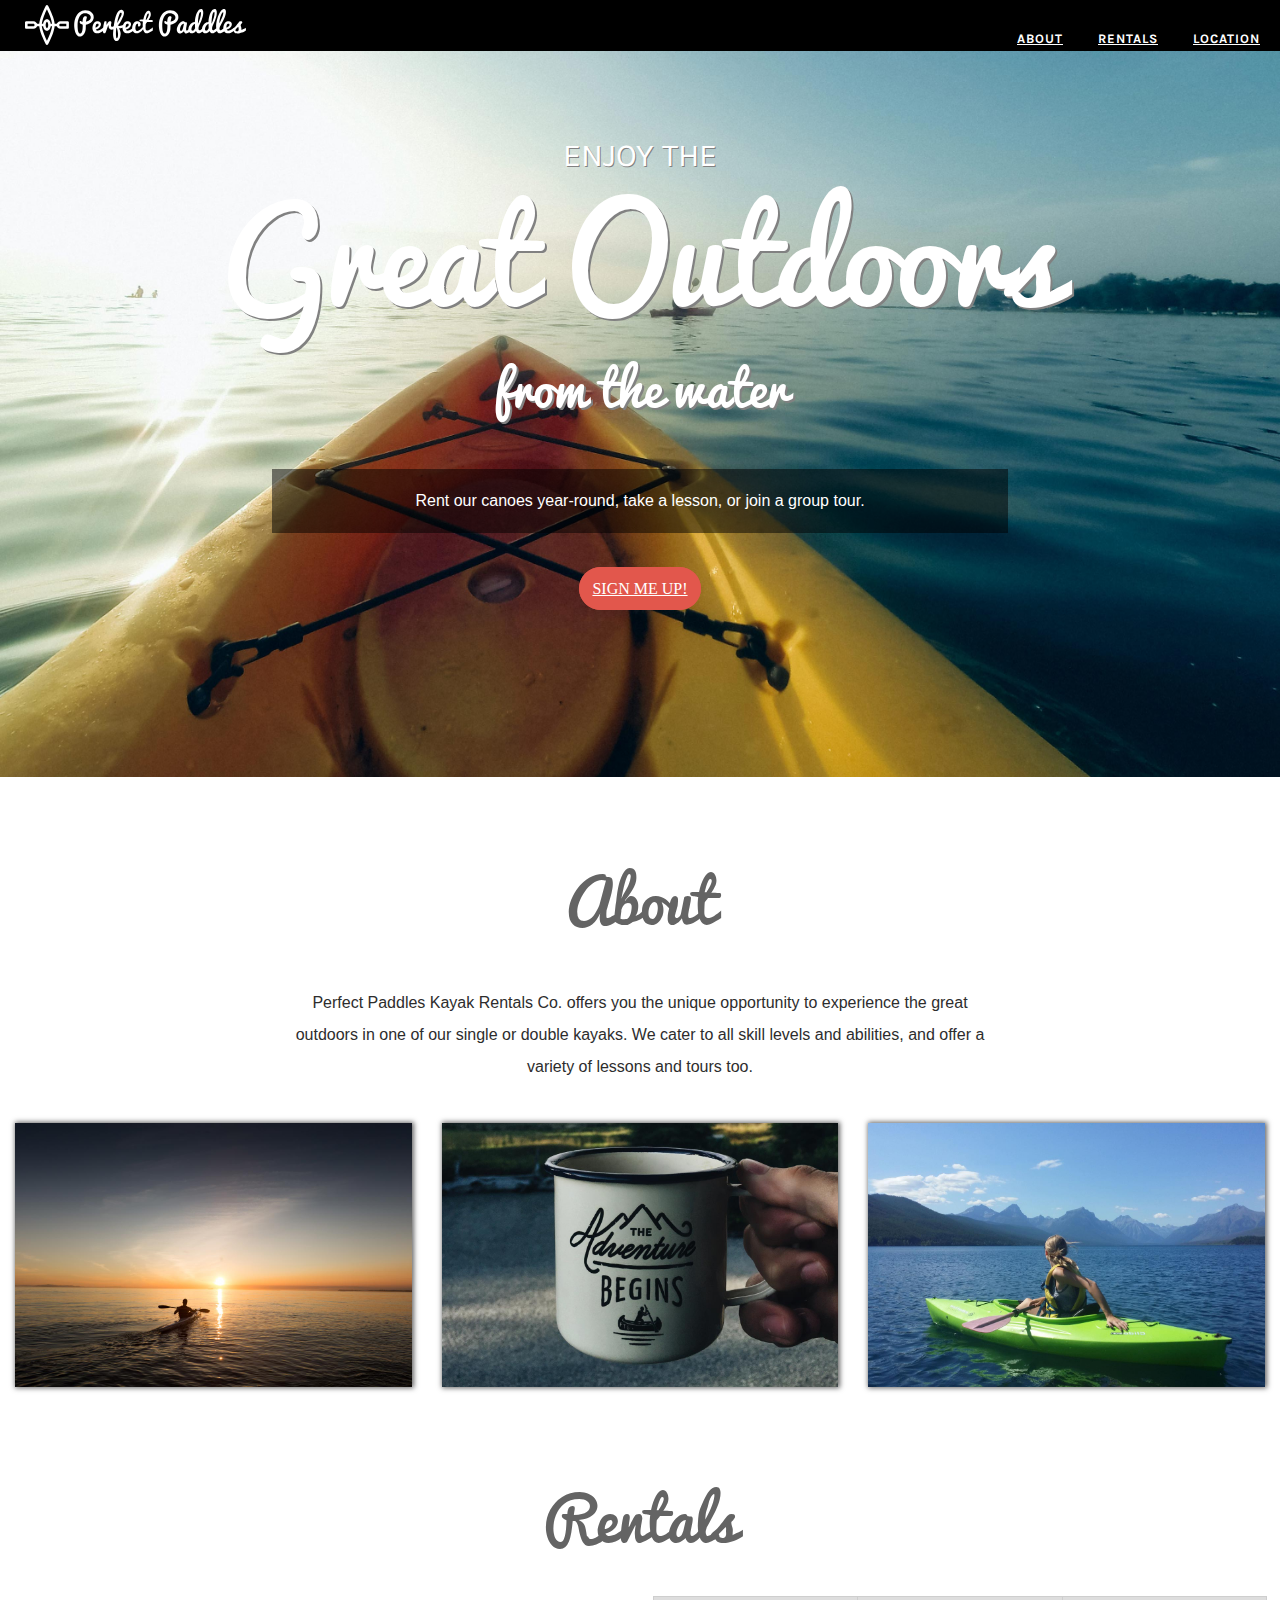
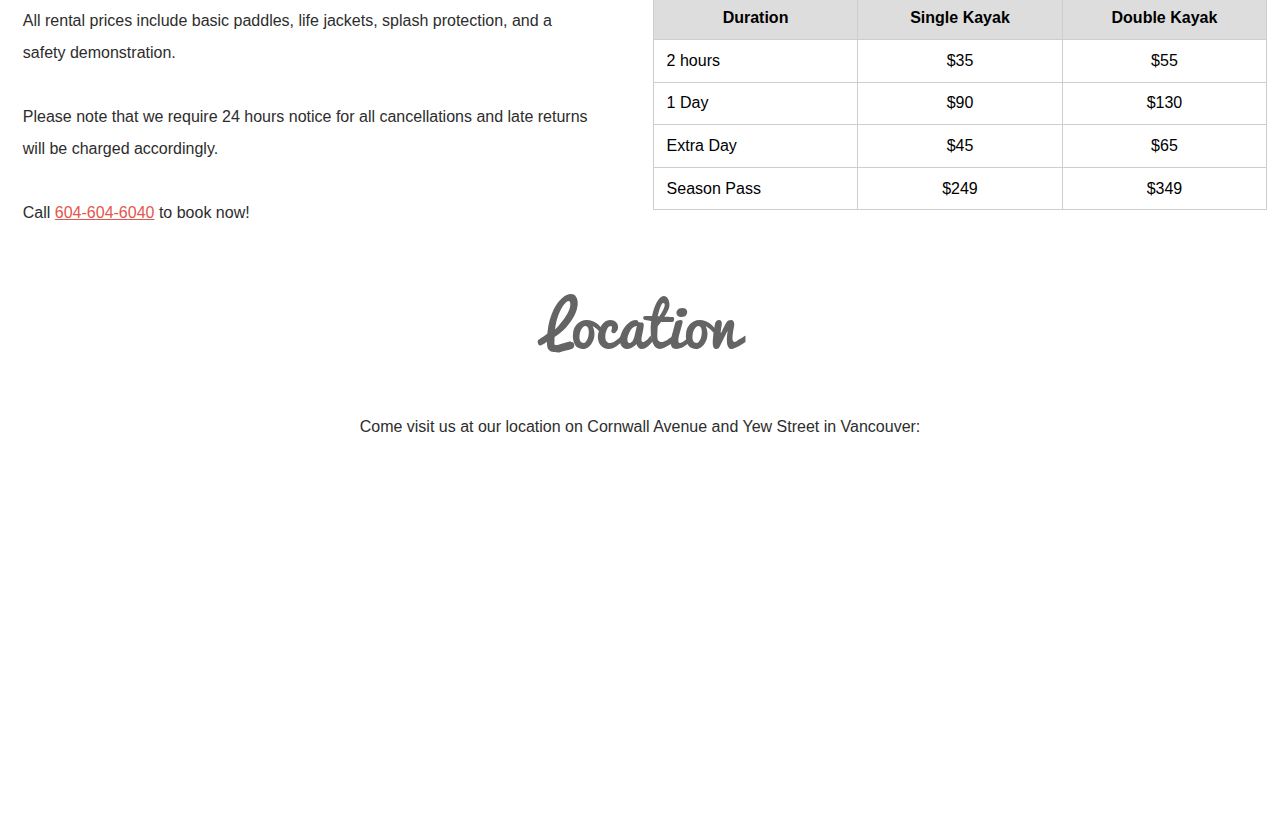
==== Index.html @ 9df46470 "Added Map" ====
<!DOCTYPE html>
<html>

   <head>
     <meta charset="utf-8">
      <title>Perfect Paddles</title>
      <link rel="stylesheet" href="style.css">
   </head>

   <body>

     <header>
      <div class="logo-holder">
       <img class="logo" src="images/perfect-paddles-logo.svg" alt="Perfect Paddles Logo">
      </div>
      <div class="menu-holder">
       <nav role="navigation">
         <ul>
           <li><a class="a-header" href="#location">Location</a></li>
           <li><a class="a-header" href="#rentals">Rentals</a></li>
           <li><a class="a-header" href="#about">About</a></li>
         </ul>
       </nav>
      </div>
     </header>

     <section class="banner">
       <div class="container">
         <h2>enjoy the</h2>
         <h1 class="h1-large">Great Outdoors</h1>
         <h1 class="h1-small">from the water</h1>
            <p class="p-banner">Rent our canoes year-round, take a lesson, or join a group tour.</p>
         <a href="#" class="btn-signup">sign me up!</a>
       </div>
     </section>

     <section>
       <a name="about"></a>
       <section class="about">
          <h3>About</h3>
             <p class="p-primary">Perfect Paddles Kayak Rentals Co. offers you the unique opportunity to experience the great outdoors in one of our single or double kayaks.  We cater to all skill levels and abilities, and offer a variety of lessons and tours too.</p>
          <article class="promo-images">
             <img src="images/sunset-kayak.jpg" alt="A person in a kayak on the water at sunset.">
             <img src="images/coffee-adventure.jpg" alt="A coffee mug with 'The Adventure Begins' written on it.">
             <img src="images/girl-in-kayak.jpg" alt="A girl in a kayak on the water with mountains in the background.">
          </article>
     </section>

               <a name="rentals"></a>
                  <h3>Rentals</h3>
            <article class="rentals-content">
             <section class="rentals content">
                     <p class="p-rentals">All rental prices include basic paddles, life jackets, splash protection, and a safety demonstration.
                      <br><br>Please note that we require 24 hours notice for all cancellations and late returns will be charged accordingly.
                       <br><br>Call <a class="a-rentals" href="tel:6046046040">604-604-6040</a> to book now!</p>
             </section>
             <section class="rentals content">
               <table>
                 <thead>
                   <tr>
                     <th>Duration</th>
                     <th>Single Kayak</th>
                     <th>Double Kayak</th>
                   </tr>
                 </thead>
                 <tbody>
                   <tr>
                     <td>2 hours</td>
                     <td>$35</td>
                     <td>$55</td>
                   </tr>
                   <tr>
                     <td>1 Day</td>
                     <td>$90</td>
                     <td>$130</td>
                   </tr>
                   <tr>
                     <td>Extra Day</td>
                     <td>$45</td>
                     <td>$65</td>
                   </tr>
                   <tr>
                     <td>Season Pass</td>
                     <td>$249</td>
                     <td>$349</td>
                   </tr>
                 </tbody>
               </table>
             </section>
           </article>

      <a name="location"></a>
      <h3 class="h3-location">Location</h3>
         <p class="p-primary">Come visit us at our location on Cornwall Avenue and Yew Street in Vancouver:</p>
      <section class="location">
         <iframe
            class="map"
            src="https://www.google.com/maps/embed?pb=!1m18!1m12!1m3!1d2603.0353923682032!2d-123.15637473431077!3d49.27572657933055!2m3!1f0!2f0!3f0!3m2!1i1024!2i768!4f13.1!3m3!1m2!1s0x54867235a01f461d%3A0xa4855feea57361ac!2sKitsilano+Beach!5e0!3m2!1sen!2sca!4v1485372782614"
            frameborder="0"
            style="border:0"
            allowfullscreen>
         </iframe>
      </section>

   </body>
</html>
---- style.css ----
/* http://meyerweb.com/eric/tools/css/reset/
   v2.0 | 20110126
   License: none (public domain)
*/

html, body, div, span, applet, object, iframe,
h1, h2, h3, h4, h5, h6, p, blockquote, pre,
a, abbr, acronym, address, big, cite, code,
del, dfn, em, img, ins, kbd, q, s, samp,
small, strike, strong, sub, sup, tt, var,
b, u, i, center,
dl, dt, dd, ol, ul, li,
fieldset, form, label, legend,
table, caption, tbody, tfoot, thead, tr, th, td,
article, aside, canvas, details, embed,
figure, figcaption, footer, header, hgroup,
menu, nav, output, ruby, section, summary,
time, mark, audio, video {
	margin: 0;
	padding: 0;
	border: 0;
	font-size: 100%;
	font: inherit;
	vertical-align: baseline;
}
/* HTML5 display-role reset for older browsers */
article, aside, details, figcaption, figure,
footer, header, hgroup, menu, nav, section {
	display: block;
}
body {
	line-height: 1;
}
ol, ul {
	list-style: none;
}
blockquote, q {
	quotes: none;
}
blockquote:before, blockquote:after,
q:before, q:after {
	content: '';
	content: none;
}
table {
	border-collapse: collapse;
	border-spacing: 0;
}

@font-face {
    font-family: 'Pacifico';
    src: url('fonts/Pacifico.ttf');
}

@font-face {
    font-family: 'Karla';
    src: url('fonts/Karla-Regular.ttf');
    font-weight: normal;
    font-style: normal;
}

@font-face {
    font-family: 'Karla';
    src: url('fonts/Karla-Bold.ttf');
    font-weight: bold;
    font-style: normal;
}

@font-face {
    font-family: 'Karla';
    src: url('fonts/Karla-Italic.ttf');
    font-weight: normal;
    font-style: italic;
}

@font-face {
    font-family: 'Karla';
    src: url('fonts/Karla-BoldItalic.ttf');
    font-weight: bold;
    font-style: italic;
}

header {
    display: block;
    position: fixed;
    top: 0;
    left: 0;
    width: 100%;
    height: auto;
    z-index: 100;
    background-color: #000000;
}

.logo-holder {
  display: flex;
  justify-content: center;
}

.menu-holder {
  display: flex;
  justify-content: center;
}

.logo {
  height: 40px;
  margin-top: 5px;
  margin-left: 0px;
  margin-bottom: 5px;
}

ul {
  list-style-type: none;
}

li {
  float: right;
  padding-right: 20px;
  padding-bottom: 5px;
  padding-left: 15px;
}

.banner {
  background: #ffffff url('images/kayak-bkgd-mobile.jpg') no-repeat center top scroll;
  background-size: cover;
}

section{
  display: inline-block;
  width: 100%;
}

.container{
  font-size: 7.8px;
  text-align: center;
  padding-top: 140px;
  padding-bottom: 180px;
}

.h1-large {
   font-size: 12vw;
   padding-top: 0px;
	 padding-bottom: 10px;
}

.h1-small {
   font-size: 8vw;
   padding-top: 0.7em;
   padding-bottom: 0.7em;
}

h1 {
  color: #ffffff;
  text-shadow: 2px 2px #818181;
  font-family: 'Pacifico';
  text-align: center;
}

h2 {
  color: #ffffff;
  text-shadow: 1px 1px #818181;
  font-family: 'Karla';
  font-size: 5.5vw;
  text-align: center;
  padding-bottom: 10px;
  text-transform: uppercase;
}

h3 {
  color: #646464;
  font-family: 'Pacifico';
  font-size: 60px;
  text-align: center;
  padding-top: 60px;
}

.h3-location {
	padding-top: 60px;
}

.btn-signup {
  align-self: center;
  background-color: #e2574c;
  border-radius: 2em;
  border: 1px solid #e2574c;
  text-transform: uppercase;
  color: #ffffff;
  font-size: 16px;
  padding: .75em;
}

.btn-signup:hover {
  background-color: #b64036;
  border-color: #b64036;
  color: white;
}

.a-header {
  color: #ffffff;
  font-family: 'Karla';
  font-size: 13px;
  font-weight: bold;
  letter-spacing: 1px;
  text-align: center;
  text-transform: uppercase;
}

.a-rentals {
  color: #e2574c;
  font-family: Arial;
  font-size: 16px;
  text-decoration: underline;
}

p {
  color: #2d2d2d;
  font-family: arial;
  font-size: 16px;
  line-height: 2em;
  margin-bottom: 2em;
}

.p-banner {
    color: white;
    background-color: rgba(0, 0, 0, .5);
    margin: 1.5em auto;
    margin-bottom: 3em;
    padding: 1em;
    width: 55%;
}

.p-primary {
   text-align: center;
   padding-left: 11.25%;
   padding-right: 11.25%;
   padding-top: 60px;
}

.p-rentals {
   text-align: center;
   padding-left: 11.25%;
   padding-right: 11.25%;
   padding-top: 60px;
}

.promo-images {
  display: flex;
  justify-content: space-around;
  align-items: center;
  flex-flow: row wrap;
}

.promo-images img {
  width: 95%;
  margin: .5em 0;
  box-shadow: 1px 0px 5px 1px #666;
}

.rentals table {
  width: 100%;
  border: 1px solid #cecece;
  border-collapse: collapse;
  font-family: Arial;
  font-size: 16px;
}
.rentals th {
  background: #dddddd;
  text-align: center;
  font-weight: bold;
  padding: .8em 0;
  border: 1px solid #cecece;
}
.rentals td {
  width: 33%;
  text-align: center;
  padding: .8em;
  border: 1px solid #cecece;
}
.rentals td:first-child {
  text-align: left;
}
.rentals tr:hover {
  background-color: #fbf6d9;
}

.rentals-content {
  display: flex;
  justify-content: space-around;
  align-items: center;
  flex-flow: row wrap;
}

.content {
  width: 98%;
  height: auto;
  margin-left: 1%;
  margin-right: 1%;
}

.location {
	display: flex;
	justify-content: center;
}

.map {
  width: 96%;
  height: 40vh;
}

@media screen and (min-width: 600px) {
  .banner {
    background: #ffffff url('images/kayak-bkgd.jpg') no-repeat center top scroll;
    background-size: cover;
  }
     .logo-holder {display: inline;}
     .menu-holder {display: inline;}
     .logo {float: left; margin-left: 25px;}
     li {margin-top: 30px;}
     .h1-large {font-size: 10vw; padding-bottom: 15px;}
     .h1-small {font-size: 3.9vw; padding-top: 0.7em;}
     h2 {font-size: 2.5vw;}
		 h3 {padding-top: 90px;}
		 .h3-location {padding-top: 30px;}
     .promo-images img {width: 31%;}
     .content {width: 48%; margin-left: 1%; margin-right: 1%;}
     .p-primary {padding-left: 22.5%; padding-right: 22.5%;}
     .p-rentals {text-align: left; padding-left: 10px; padding-right: 30px;}
}
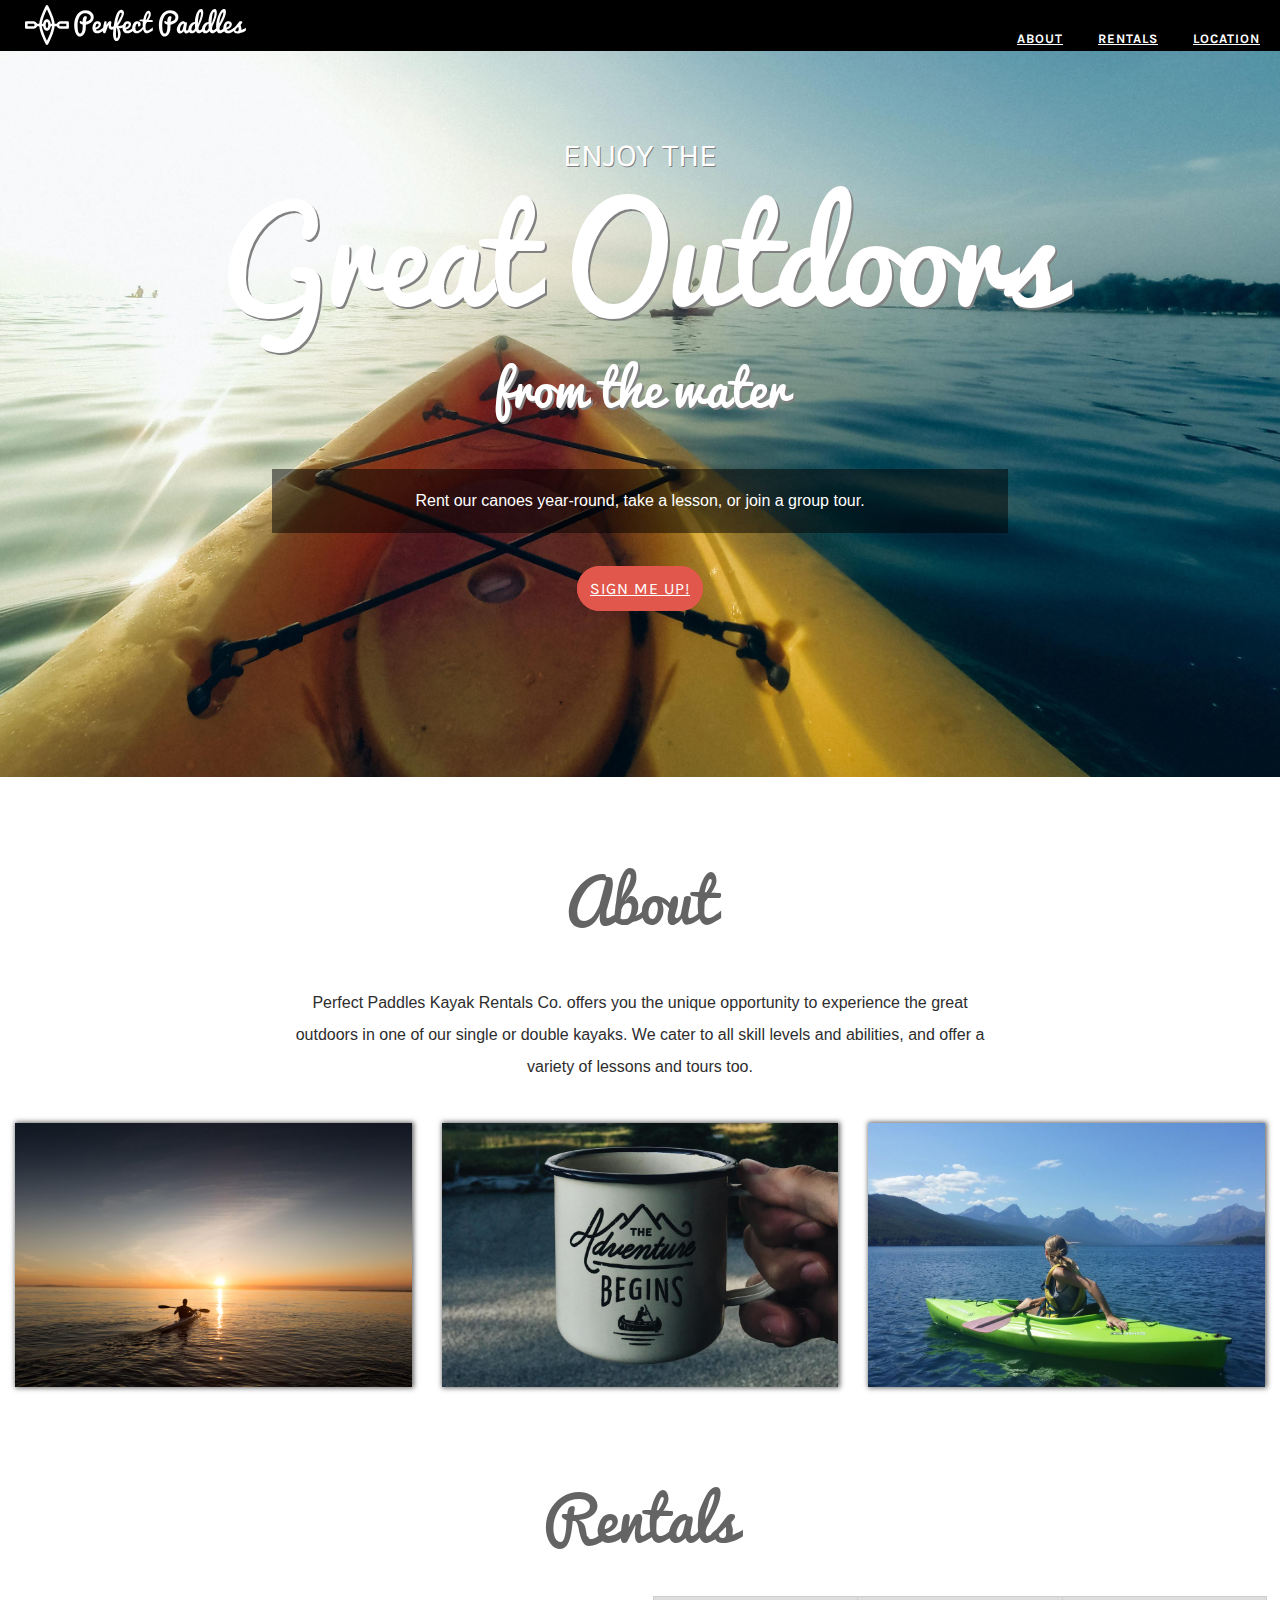
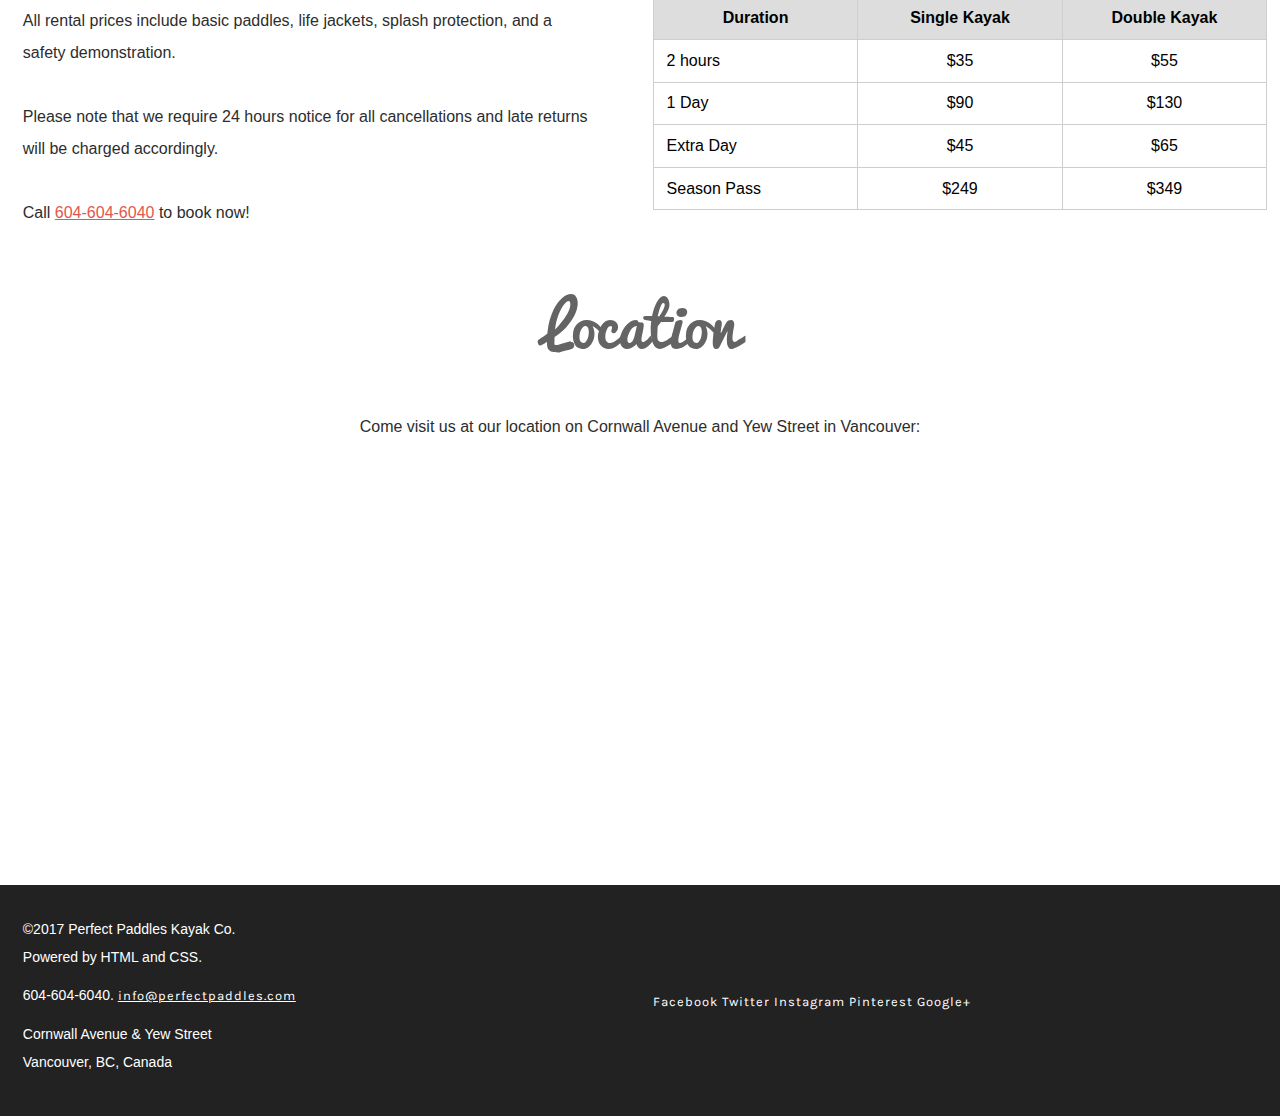
==== commit 77782394: "Footer" ====
--- a/Index.html
+++ b/Index.html
@@ -102,5 +102,24 @@
          </iframe>
       </section>
 
+      <footer>
+       <article class="rentals-content">
+       <section class="rentals content">
+          <p class="p-footer">©2017 Perfect Paddles Kayak Co.<br>Powered by HTML and CSS.</p>
+          <p class="p-footer">604-604-6040. <a class="a-mail" href="mailto:info@perfectpaddles.com">info@perfectpaddles.com</a></p>
+          <p class="p-footer">Cornwall Avenue & Yew Street<br>Vancouver, BC, Canada</p>
+       </section>
+
+       <section class="rentals content">
+         <nav>
+            <a a class="a-footer" href="https://facebook.com" target="_blank" class="navlink"><i class="fa fa-fw fa-facebook"></i> <span class="social-link-words">Facebook</span></a>
+            <a a class="a-footer"  href="https://twitter.com" target="_blank" class="navlink"><i class="fa fa-fw fa-twitter"></i> <span class="social-link-words">Twitter</span></a>
+            <a a class="a-footer"  href="https://instagram.com" target="_blank" class="navlink"><i class="fa fa-fw fa-instagram"></i> <span class="social-link-words">Instagram</span></a>
+            <a a class="a-footer"  href="https://pinterest.com" target="_blank" class="navlink"><i class="fa fa-fw fa-pinterest"></i> <span class="social-link-words">Pinterest</span></a>
+            <a a class="a-footer"  href="https://plus.google.com" target="_blank" class="navlink"><i class="fa fa-fw fa-google-plus"></i> <span class="social-link-words">Google+</span></a>
+       </section>
+       </article>
+      </footer>
+
    </body>
 </html>
--- a/style.css
+++ b/style.css
@@ -119,6 +119,12 @@
   padding-left: 15px;
 }
 
+.footer-list {
+  display: block;
+	float: right;
+	margin-right: 30px;
+}
+
 .banner {
   background: #ffffff url('images/kayak-bkgd-mobile.jpg') no-repeat center top scroll;
   background-size: cover;
@@ -194,12 +200,15 @@
   color: white;
 }
 
+a {
+	color: #ffffff;
+	font-family: 'Karla';
+	font-size: 13px;
+	letter-spacing: 1px;
+}
+
 .a-header {
-  color: #ffffff;
-  font-family: 'Karla';
-  font-size: 13px;
   font-weight: bold;
-  letter-spacing: 1px;
   text-align: center;
   text-transform: uppercase;
 }
@@ -208,7 +217,17 @@
   color: #e2574c;
   font-family: Arial;
   font-size: 16px;
+	letter-spacing: normal;
   text-decoration: underline;
+}
+
+.a-footer {
+  text-align: left;
+	text-decoration: none;
+}
+
+.a-mail {
+  text-align: left;
 }
 
 p {
@@ -242,6 +261,14 @@
    padding-top: 60px;
 }
 
+.p-footer {
+	 color: #ffffff;
+	 font-family: Arial;
+	 font-size: 14px;
+	 margin-left: 10px;
+	 margin-bottom: 10px;
+}
+
 .promo-images {
   display: flex;
   justify-content: space-around;
@@ -306,11 +333,18 @@
   height: 40vh;
 }
 
+footer {
+	display: block;
+	width: 100%;
+	height: auto;
+  background: #222222;
+  padding-top: 30px;
+	padding-bottom: 30px;
+	margin-top: 50px;
+}
+
 @media screen and (min-width: 600px) {
-  .banner {
-    background: #ffffff url('images/kayak-bkgd.jpg') no-repeat center top scroll;
-    background-size: cover;
-  }
+     .banner {background: #ffffff url('images/kayak-bkgd.jpg') no-repeat center top scroll; background-size: cover;}
      .logo-holder {display: inline;}
      .menu-holder {display: inline;}
      .logo {float: left; margin-left: 25px;}
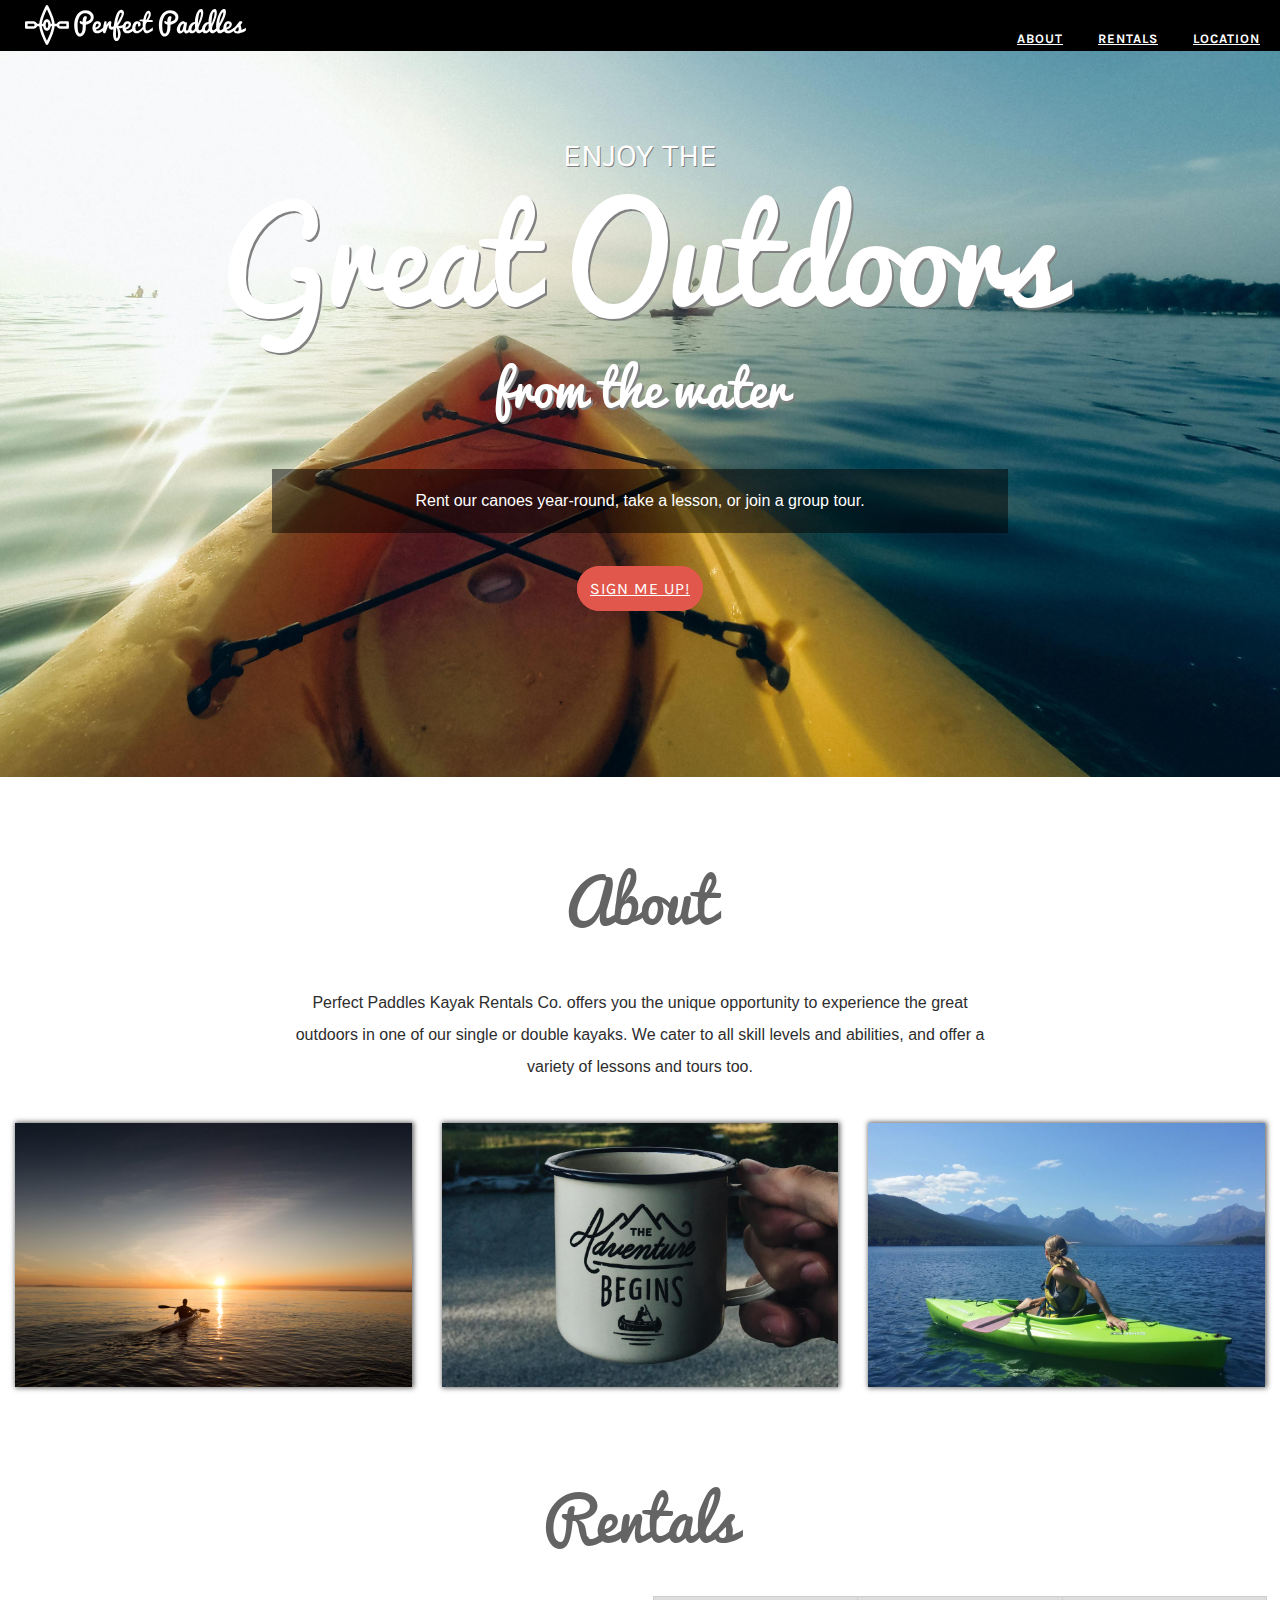
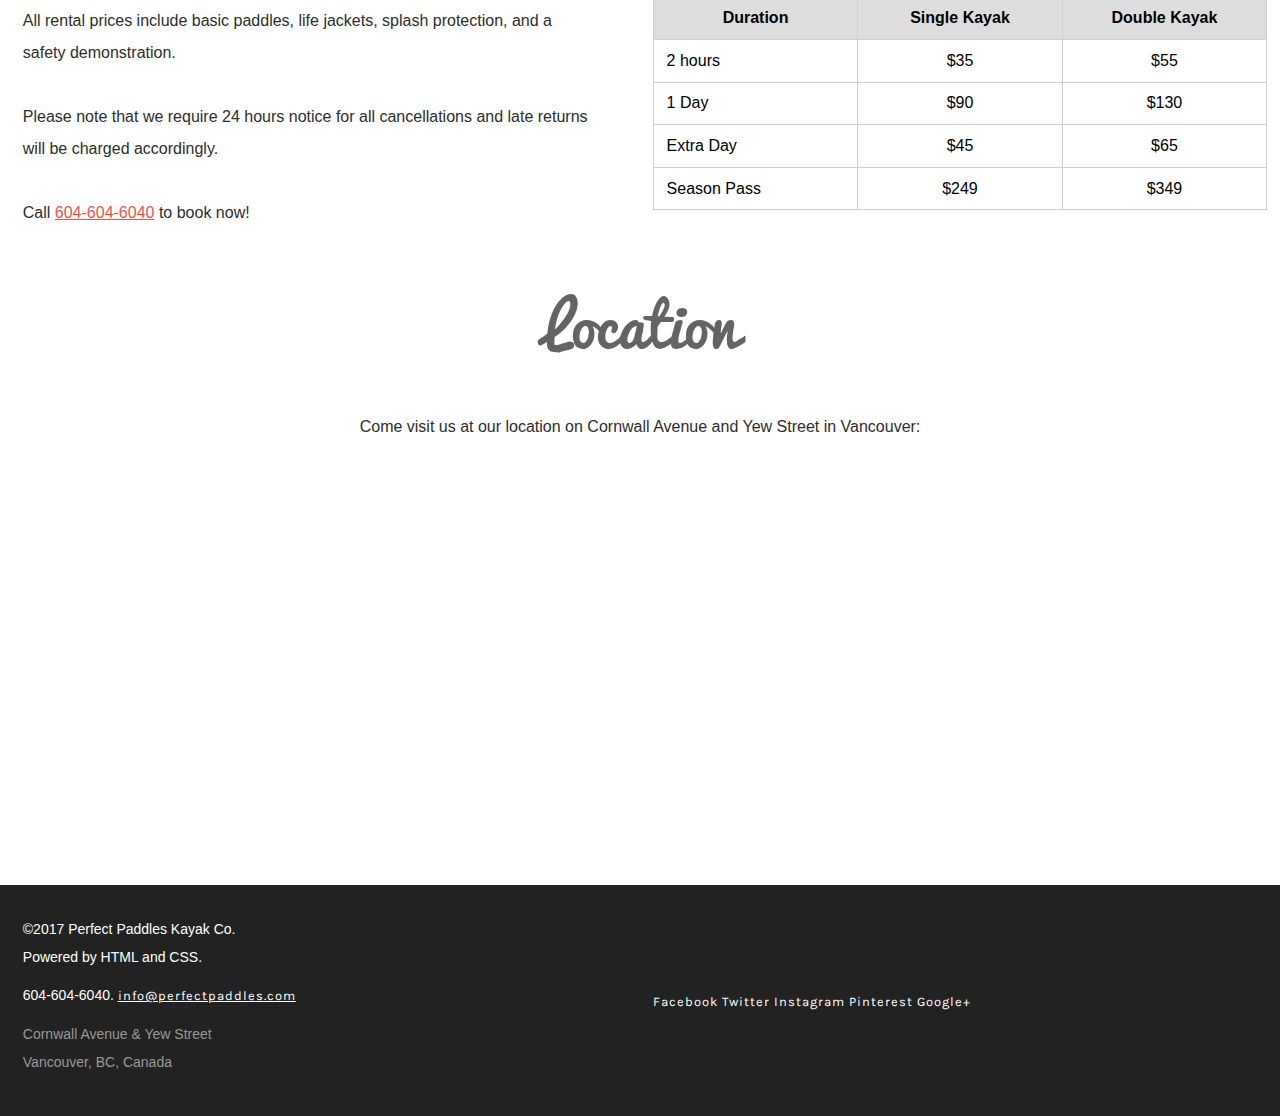
==== commit ca06652e: "Styled Footer" ====
--- a/Index.html
+++ b/Index.html
@@ -107,7 +107,7 @@
        <section class="rentals content">
           <p class="p-footer">©2017 Perfect Paddles Kayak Co.<br>Powered by HTML and CSS.</p>
           <p class="p-footer">604-604-6040. <a class="a-mail" href="mailto:info@perfectpaddles.com">info@perfectpaddles.com</a></p>
-          <p class="p-footer">Cornwall Avenue & Yew Street<br>Vancouver, BC, Canada</p>
+          <p class="p-muted">Cornwall Avenue & Yew Street<br>Vancouver, BC, Canada</p>
        </section>
 
        <section class="rentals content">
--- a/style.css
+++ b/style.css
@@ -262,11 +262,21 @@
 }
 
 .p-footer {
+	 text-align: center;
+	 padding-left: 11.25%;
+	 padding-right: 11.25%;
 	 color: #ffffff;
 	 font-family: Arial;
 	 font-size: 14px;
-	 margin-left: 10px;
-	 margin-bottom: 10px;
+}
+
+.p-muted {
+	 text-align: center;
+	 padding-left: 11.25%;
+	 padding-right: 11.25%;
+	 color: #999999;
+	 font-family: Arial;
+	 font-size: 14px;
 }
 
 .promo-images {
@@ -338,7 +348,7 @@
 	width: 100%;
 	height: auto;
   background: #222222;
-  padding-top: 30px;
+  padding-top: 60px;
 	padding-bottom: 30px;
 	margin-top: 50px;
 }
@@ -358,4 +368,7 @@
      .content {width: 48%; margin-left: 1%; margin-right: 1%;}
      .p-primary {padding-left: 22.5%; padding-right: 22.5%;}
      .p-rentals {text-align: left; padding-left: 10px; padding-right: 30px;}
-}
+		 footer {padding-top: 30px;}
+		 .p-footer {text-align: left; padding-left: 0px; padding-right: 0px; margin-left: 10px; margin-bottom: 10px;}
+		 .p-muted {text-align: left; padding-left: 0px; padding-right: 0px; margin-left: 10px; margin-bottom: 10px;}
+}
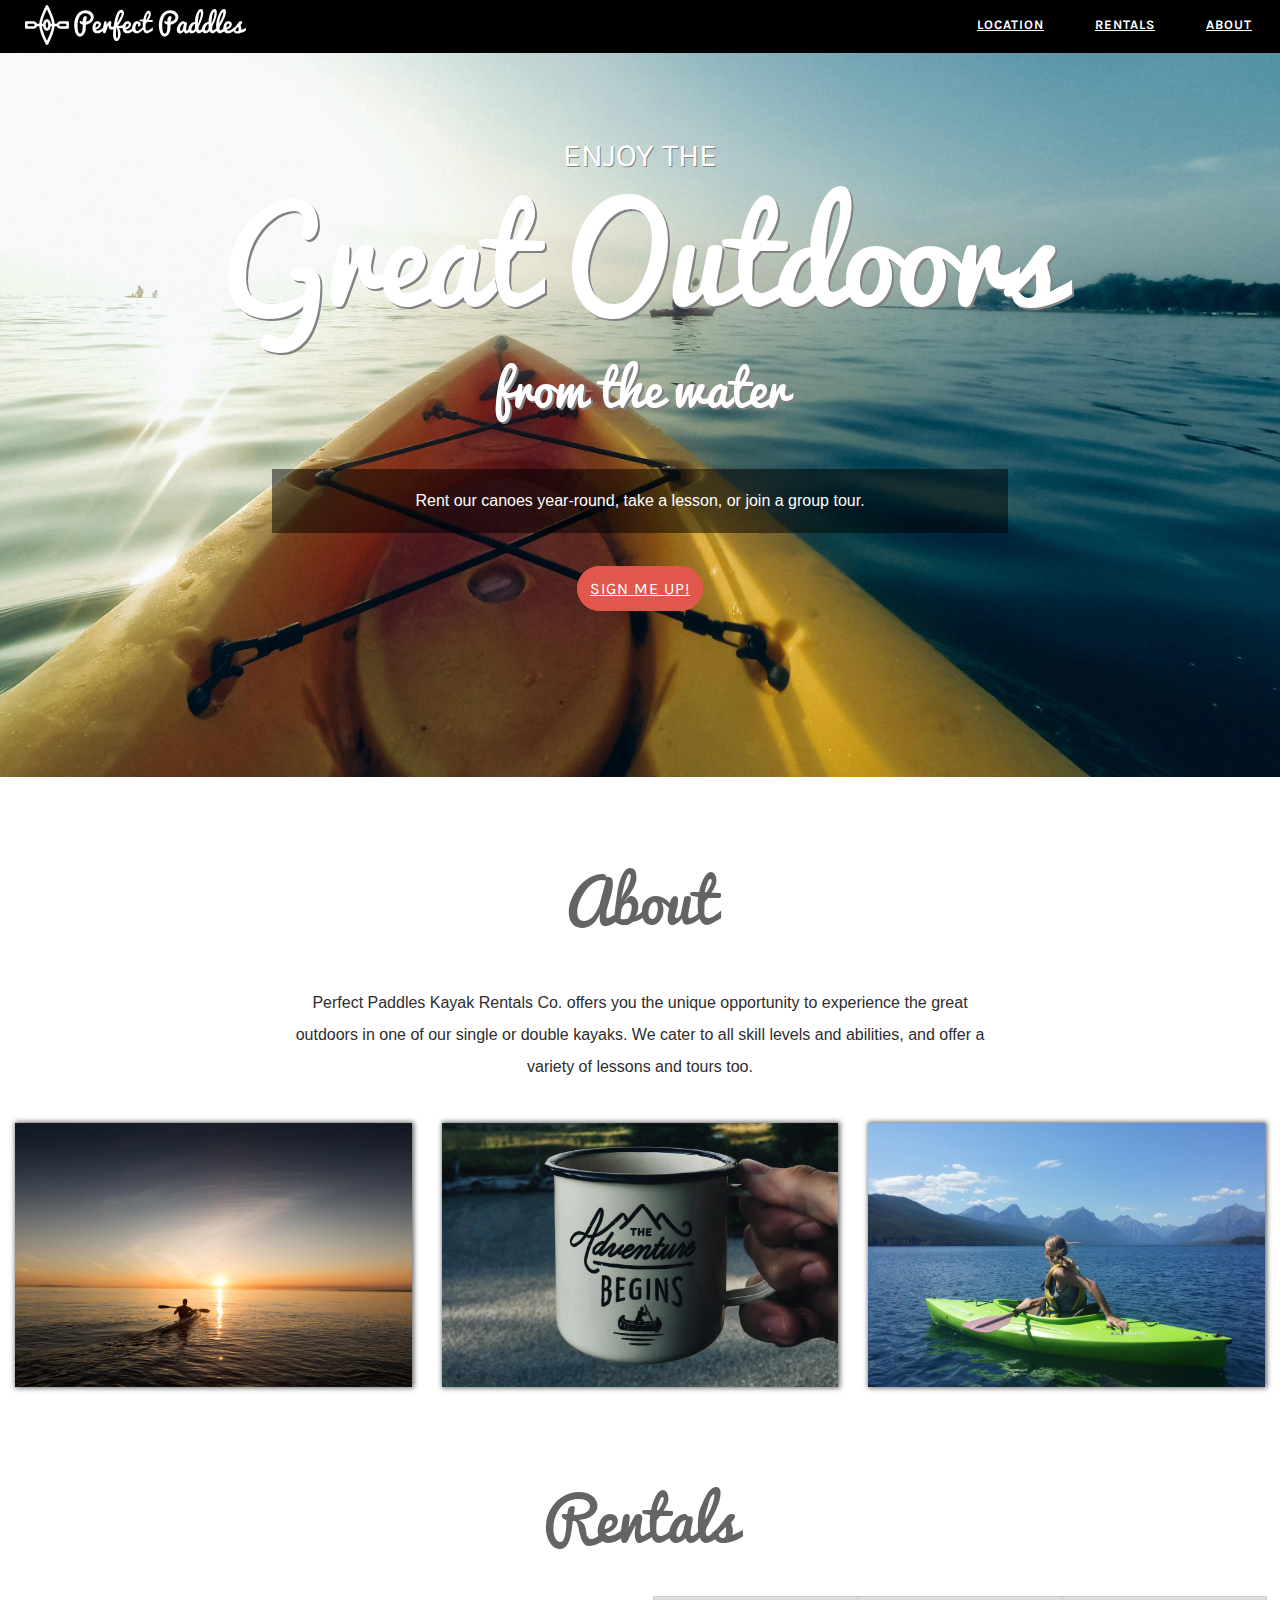
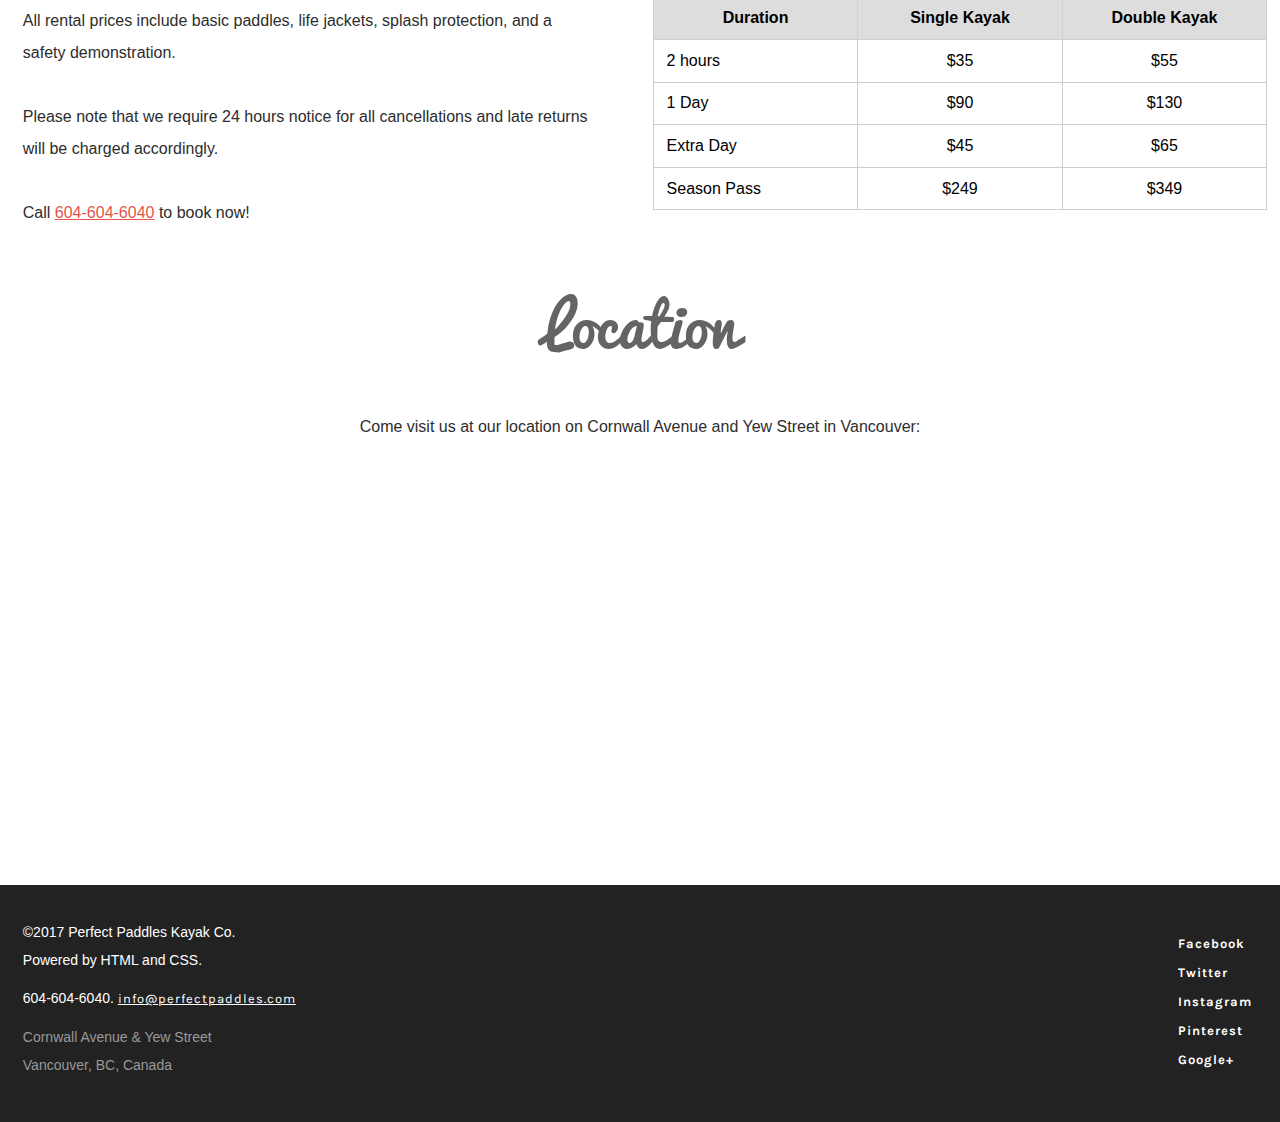
==== commit 25a02b18: "Social Menu" ====
--- a/Index.html
+++ b/Index.html
@@ -110,14 +110,25 @@
           <p class="p-muted">Cornwall Avenue & Yew Street<br>Vancouver, BC, Canada</p>
        </section>
 
-       <section class="rentals content">
-         <nav>
-            <a a class="a-footer" href="https://facebook.com" target="_blank" class="navlink"><i class="fa fa-fw fa-facebook"></i> <span class="social-link-words">Facebook</span></a>
-            <a a class="a-footer"  href="https://twitter.com" target="_blank" class="navlink"><i class="fa fa-fw fa-twitter"></i> <span class="social-link-words">Twitter</span></a>
-            <a a class="a-footer"  href="https://instagram.com" target="_blank" class="navlink"><i class="fa fa-fw fa-instagram"></i> <span class="social-link-words">Instagram</span></a>
-            <a a class="a-footer"  href="https://pinterest.com" target="_blank" class="navlink"><i class="fa fa-fw fa-pinterest"></i> <span class="social-link-words">Pinterest</span></a>
-            <a a class="a-footer"  href="https://plus.google.com" target="_blank" class="navlink"><i class="fa fa-fw fa-google-plus"></i> <span class="social-link-words">Google+</span></a>
-       </section>
+       <nav>
+         <ul>
+           <li>
+             <a href="https://facebook.com" target="_blank" class="navlink"><i class="fa fa-fw fa-facebook"></i> <span class="social-link-words">Facebook</span></a>
+           </li>
+           <li>
+             <a href="https://twitter.com" target="_blank" class="navlink"><i class="fa fa-fw fa-twitter"></i> <span class="social-link-words">Twitter</span></a>
+           </li>
+           <li>
+             <a href="https://instagram.com" target="_blank" class="navlink"><i class="fa fa-fw fa-instagram"></i> <span class="social-link-words">Instagram</span></a>
+           </li>
+           <li>
+             <a href="https://pinterest.com" target="_blank" class="navlink"><i class="fa fa-fw fa-pinterest"></i> <span class="social-link-words">Pinterest</span></a>
+           </li>
+           <li>
+             <a href="https://plus.google.com" target="_blank" class="navlink"><i class="fa fa-fw fa-google-plus"></i> <span class="social-link-words">Google+</span></a>
+           </li>
+         </ul>
+       </nav>
        </article>
       </footer>
 
--- a/style.css
+++ b/style.css
@@ -279,6 +279,12 @@
 	 font-size: 14px;
 }
 
+.p-social {
+	color: #000000;
+	text-align: center;
+	padding-right: 30px;
+}
+
 .promo-images {
   display: flex;
   justify-content: space-around;
@@ -351,6 +357,38 @@
   padding-top: 60px;
 	padding-bottom: 30px;
 	margin-top: 50px;
+}
+
+nav ul {
+  padding: 1em 0;
+  margin: 0 auto;
+  list-style: none;
+  display: flex;
+  justify-content: space-between;
+  max-width: 70%;
+}
+
+nav ul li {
+  display: inline-block;
+  font-size: 1em;
+  font-weight: bold;
+}
+
+.navlink {
+  color: white;
+  text-decoration: none;
+}
+
+footer nav ul {
+  justify-content: center;
+}
+
+footer ul li {
+  margin: .5em;
+}
+
+.social-link-words {
+  display: none;
 }
 
 @media screen and (min-width: 600px) {
@@ -371,4 +409,39 @@
 		 footer {padding-top: 30px;}
 		 .p-footer {text-align: left; padding-left: 0px; padding-right: 0px; margin-left: 10px; margin-bottom: 10px;}
 		 .p-muted {text-align: left; padding-left: 0px; padding-right: 0px; margin-left: 10px; margin-bottom: 10px;}
-}
+
+		 nav {
+	     display: flex;
+	     flex-grow: 1;
+	     flex-shrink: 0;
+	     flex-basis: 0;
+	     justify-content: flex-end;
+	   }
+
+	   nav ul {
+	     width: auto;
+	     max-width: auto;
+	     margin: 0;
+	   }
+
+	   nav ul li {
+	     margin: 0 .5em;
+	   }
+
+     footer nav ul {
+		  flex-direction: column;
+		  justify-content: flex-start;
+		  align-items: flex-start;
+		  width: auto;
+		 }
+
+		 footer nav ul li {
+		  margin: .25em .5em;
+		}
+
+		.social-link-words {
+      display: inline;
+      padding-left: 0.35em;
+    }
+
+}
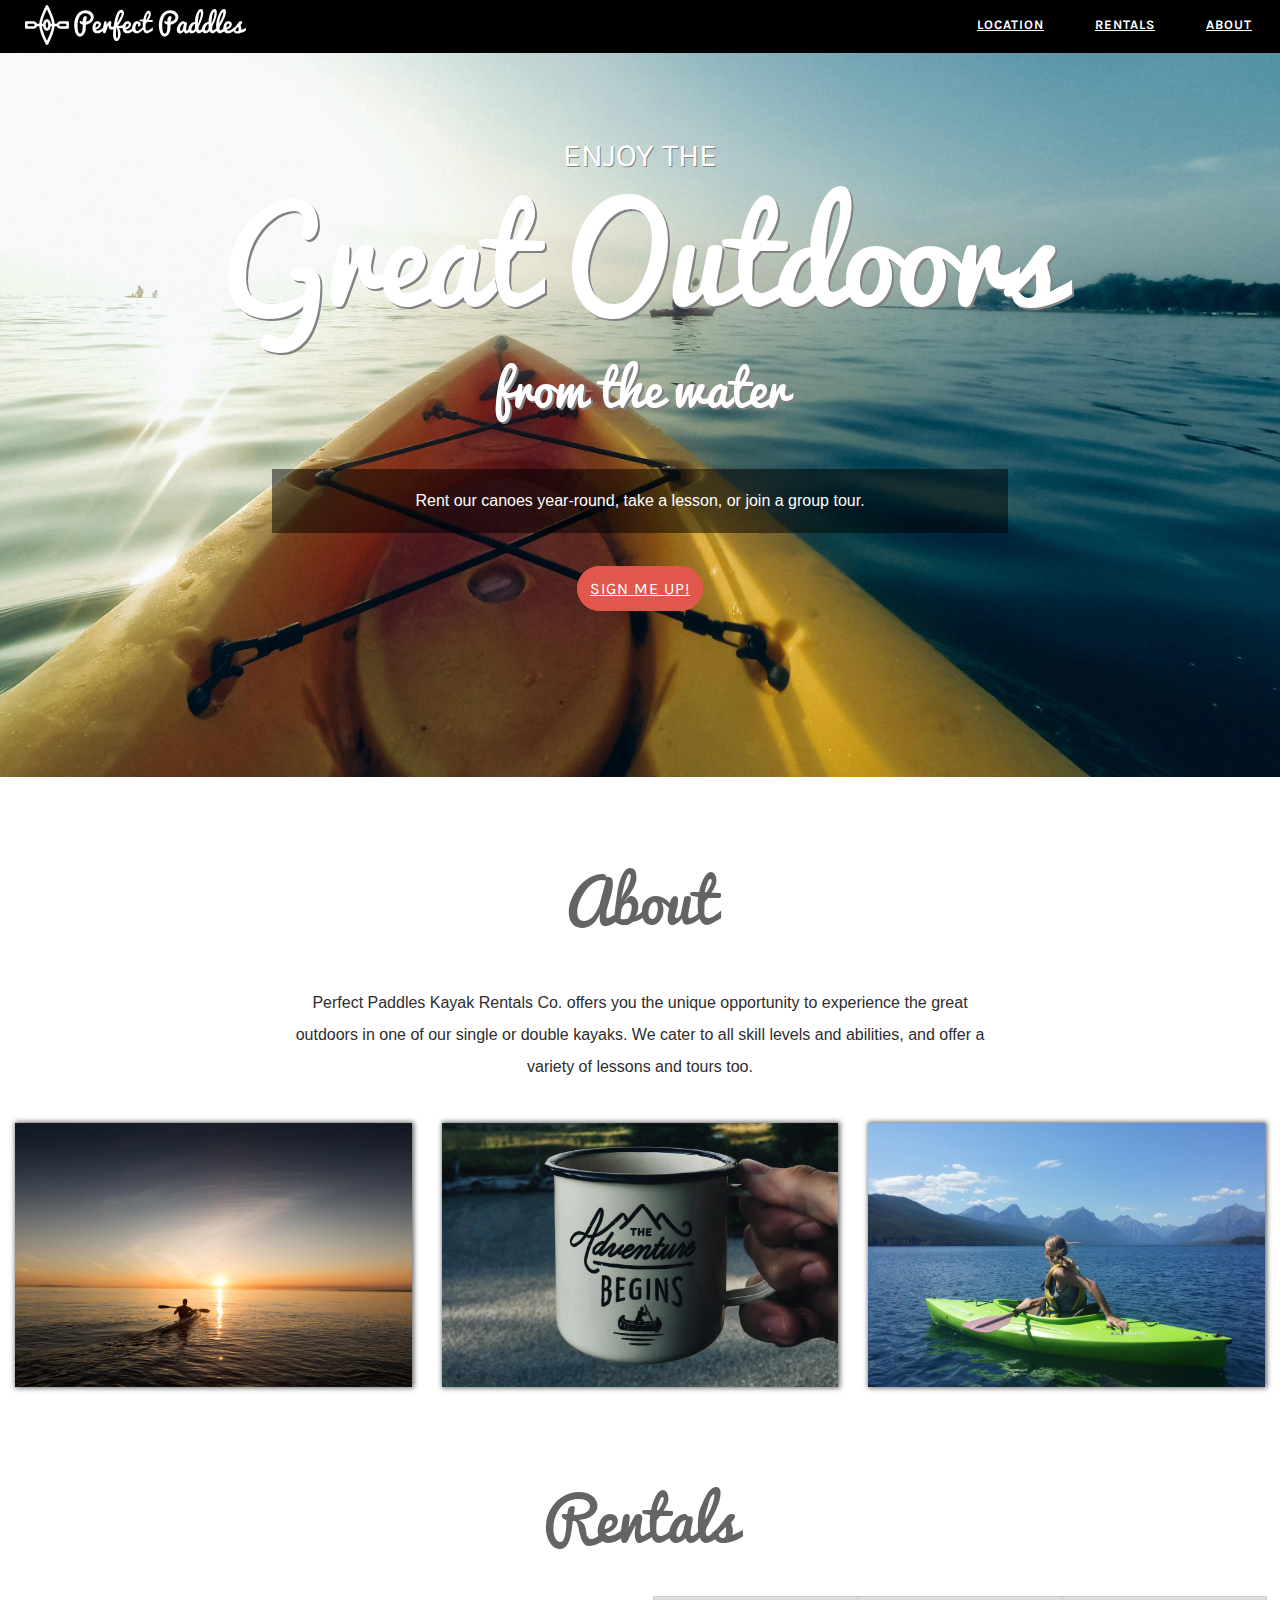
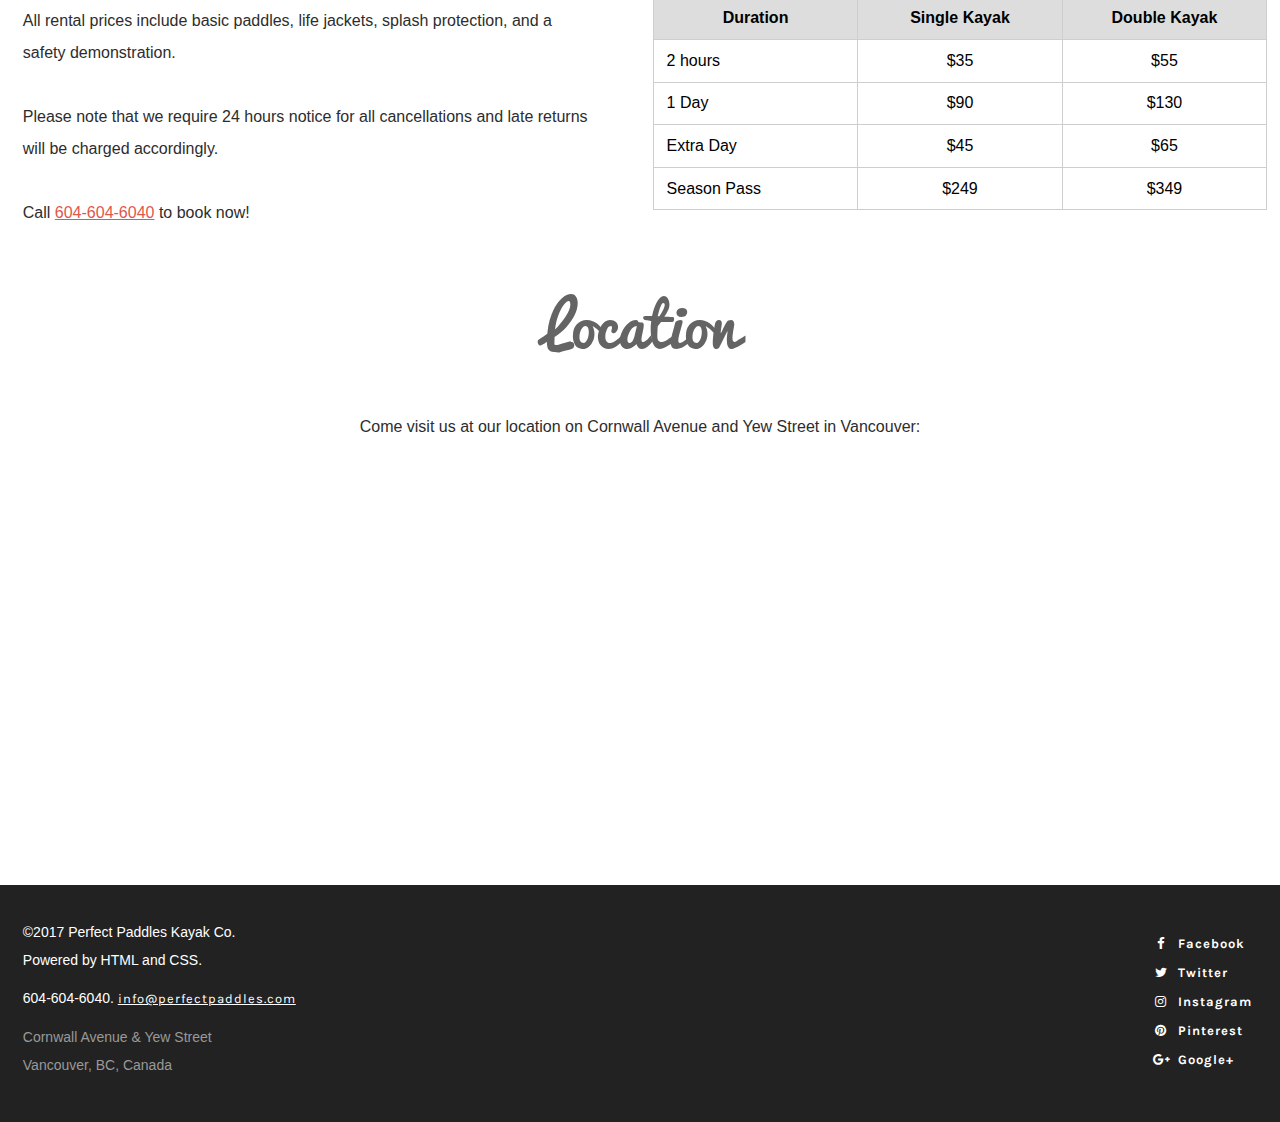
==== commit 8bb95033: "Awesome Font" ====
--- a/Index.html
+++ b/Index.html
@@ -4,6 +4,7 @@
    <head>
      <meta charset="utf-8">
       <title>Perfect Paddles</title>
+      <link href="https://maxcdn.bootstrapcdn.com/font-awesome/4.7.0/css/font-awesome.min.css" rel="stylesheet" integrity="sha384-wvfXpqpZZVQGK6TAh5PVlGOfQNHSoD2xbE+QkPxCAFlNEevoEH3Sl0sibVcOQVnN" crossorigin="anonymous">
       <link rel="stylesheet" href="style.css">
    </head>
 
--- a/style.css
+++ b/style.css
@@ -375,7 +375,7 @@
 }
 
 .navlink {
-  color: white;
+  color: #ffffff;
   text-decoration: none;
 }
 
@@ -409,39 +409,10 @@
 		 footer {padding-top: 30px;}
 		 .p-footer {text-align: left; padding-left: 0px; padding-right: 0px; margin-left: 10px; margin-bottom: 10px;}
 		 .p-muted {text-align: left; padding-left: 0px; padding-right: 0px; margin-left: 10px; margin-bottom: 10px;}
-
-		 nav {
-	     display: flex;
-	     flex-grow: 1;
-	     flex-shrink: 0;
-	     flex-basis: 0;
-	     justify-content: flex-end;
-	   }
-
-	   nav ul {
-	     width: auto;
-	     max-width: auto;
-	     margin: 0;
-	   }
-
-	   nav ul li {
-	     margin: 0 .5em;
-	   }
-
-     footer nav ul {
-		  flex-direction: column;
-		  justify-content: flex-start;
-		  align-items: flex-start;
-		  width: auto;
-		 }
-
-		 footer nav ul li {
-		  margin: .25em .5em;
-		}
-
-		.social-link-words {
-      display: inline;
-      padding-left: 0.35em;
-    }
-
-}
+     nav {display: flex; flex-grow: 1; flex-shrink: 0; flex-basis: 0; justify-content: flex-end;}
+		 nav ul {width: auto; max-width: auto; margin: 0;}
+		 nav ul li {margin: 0 .5em;}
+		 footer nav ul {flex-direction: column; justify-content: flex-start; align-items: flex-start; width: auto;}
+		 footer nav ul li {margin: .25em .5em;}
+		 .social-link-words {display: inline; padding-left: 0.35em;}
+}
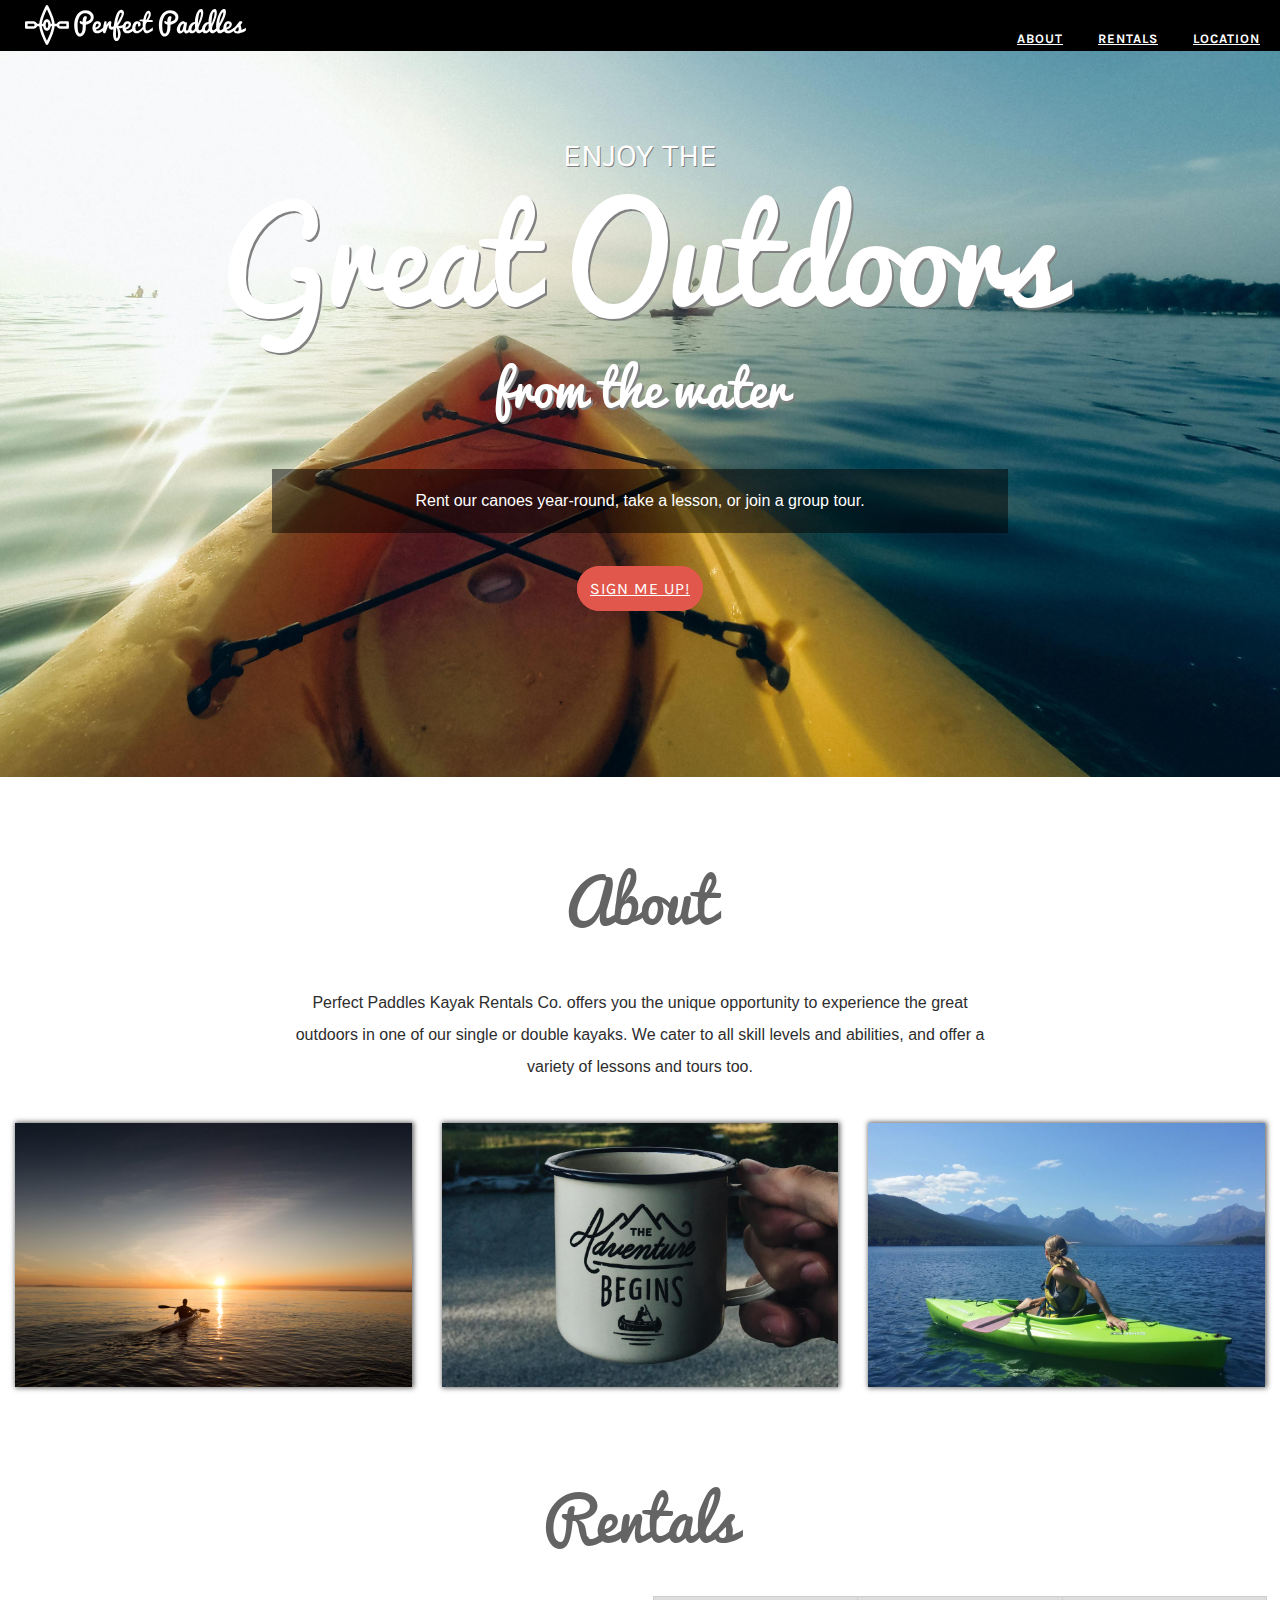
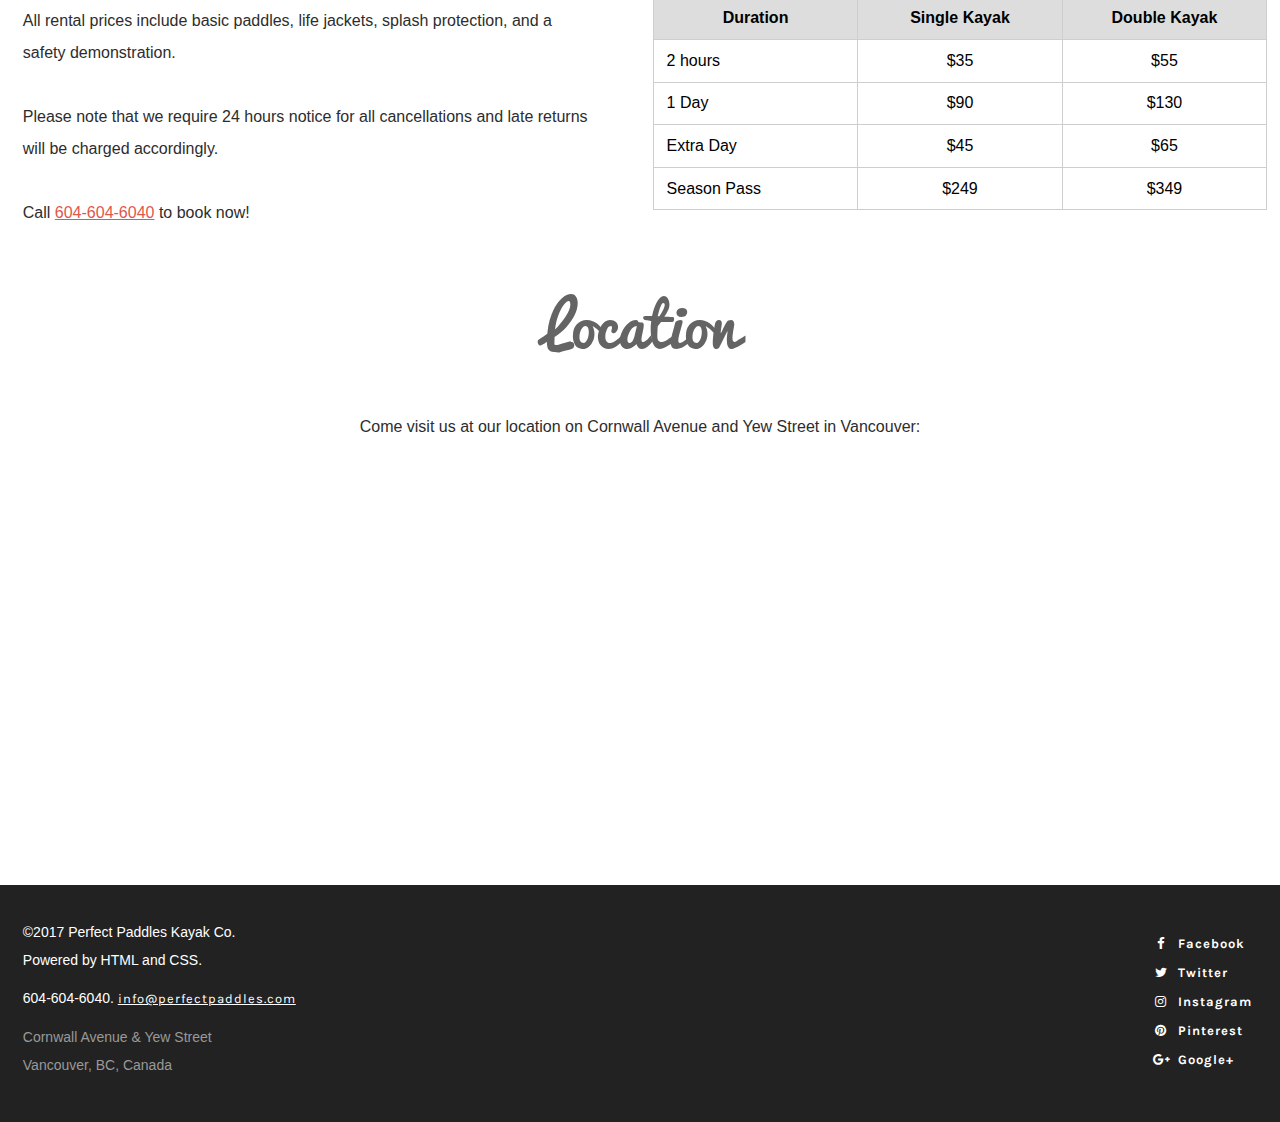
==== commit c79d47c6: "Code Clean-up" ====
--- a/Index.html
+++ b/Index.html
@@ -15,13 +15,11 @@
        <img class="logo" src="images/perfect-paddles-logo.svg" alt="Perfect Paddles Logo">
       </div>
       <div class="menu-holder">
-       <nav role="navigation">
          <ul>
            <li><a class="a-header" href="#location">Location</a></li>
            <li><a class="a-header" href="#rentals">Rentals</a></li>
            <li><a class="a-header" href="#about">About</a></li>
          </ul>
-       </nav>
       </div>
      </header>
 
@@ -47,13 +45,13 @@
           </article>
      </section>
 
-               <a name="rentals"></a>
-                  <h3>Rentals</h3>
-            <article class="rentals-content">
-             <section class="rentals content">
-                     <p class="p-rentals">All rental prices include basic paddles, life jackets, splash protection, and a safety demonstration.
-                      <br><br>Please note that we require 24 hours notice for all cancellations and late returns will be charged accordingly.
-                       <br><br>Call <a class="a-rentals" href="tel:6046046040">604-604-6040</a> to book now!</p>
+       <a name="rentals"></a>
+          <h3>Rentals</h3>
+          <article class="main-content">
+             <section class="content">
+                <p class="p-rentals">All rental prices include basic paddles, life jackets, splash protection, and a safety demonstration.
+                <br><br>Please note that we require 24 hours notice for all cancellations and late returns will be charged accordingly.
+                <br><br>Call <a class="a-rentals" href="tel:6046046040">604-604-6040</a> to book now!</p>
              </section>
              <section class="rentals content">
                <table>
@@ -104,8 +102,8 @@
       </section>
 
       <footer>
-       <article class="rentals-content">
-       <section class="rentals content">
+       <article class="main-content">
+       <section class="content">
           <p class="p-footer">©2017 Perfect Paddles Kayak Co.<br>Powered by HTML and CSS.</p>
           <p class="p-footer">604-604-6040. <a class="a-mail" href="mailto:info@perfectpaddles.com">info@perfectpaddles.com</a></p>
           <p class="p-muted">Cornwall Avenue & Yew Street<br>Vancouver, BC, Canada</p>
--- a/style.css
+++ b/style.css
@@ -142,6 +142,13 @@
   padding-bottom: 180px;
 }
 
+h1 {
+  color: #ffffff;
+  text-shadow: 2px 2px #818181;
+  font-family: 'Pacifico';
+  text-align: center;
+}
+
 .h1-large {
    font-size: 12vw;
    padding-top: 0px;
@@ -152,13 +159,6 @@
    font-size: 8vw;
    padding-top: 0.7em;
    padding-bottom: 0.7em;
-}
-
-h1 {
-  color: #ffffff;
-  text-shadow: 2px 2px #818181;
-  font-family: 'Pacifico';
-  text-align: center;
 }
 
 h2 {
@@ -325,7 +325,7 @@
   background-color: #fbf6d9;
 }
 
-.rentals-content {
+.main-content {
   display: flex;
   justify-content: space-around;
   align-items: center;
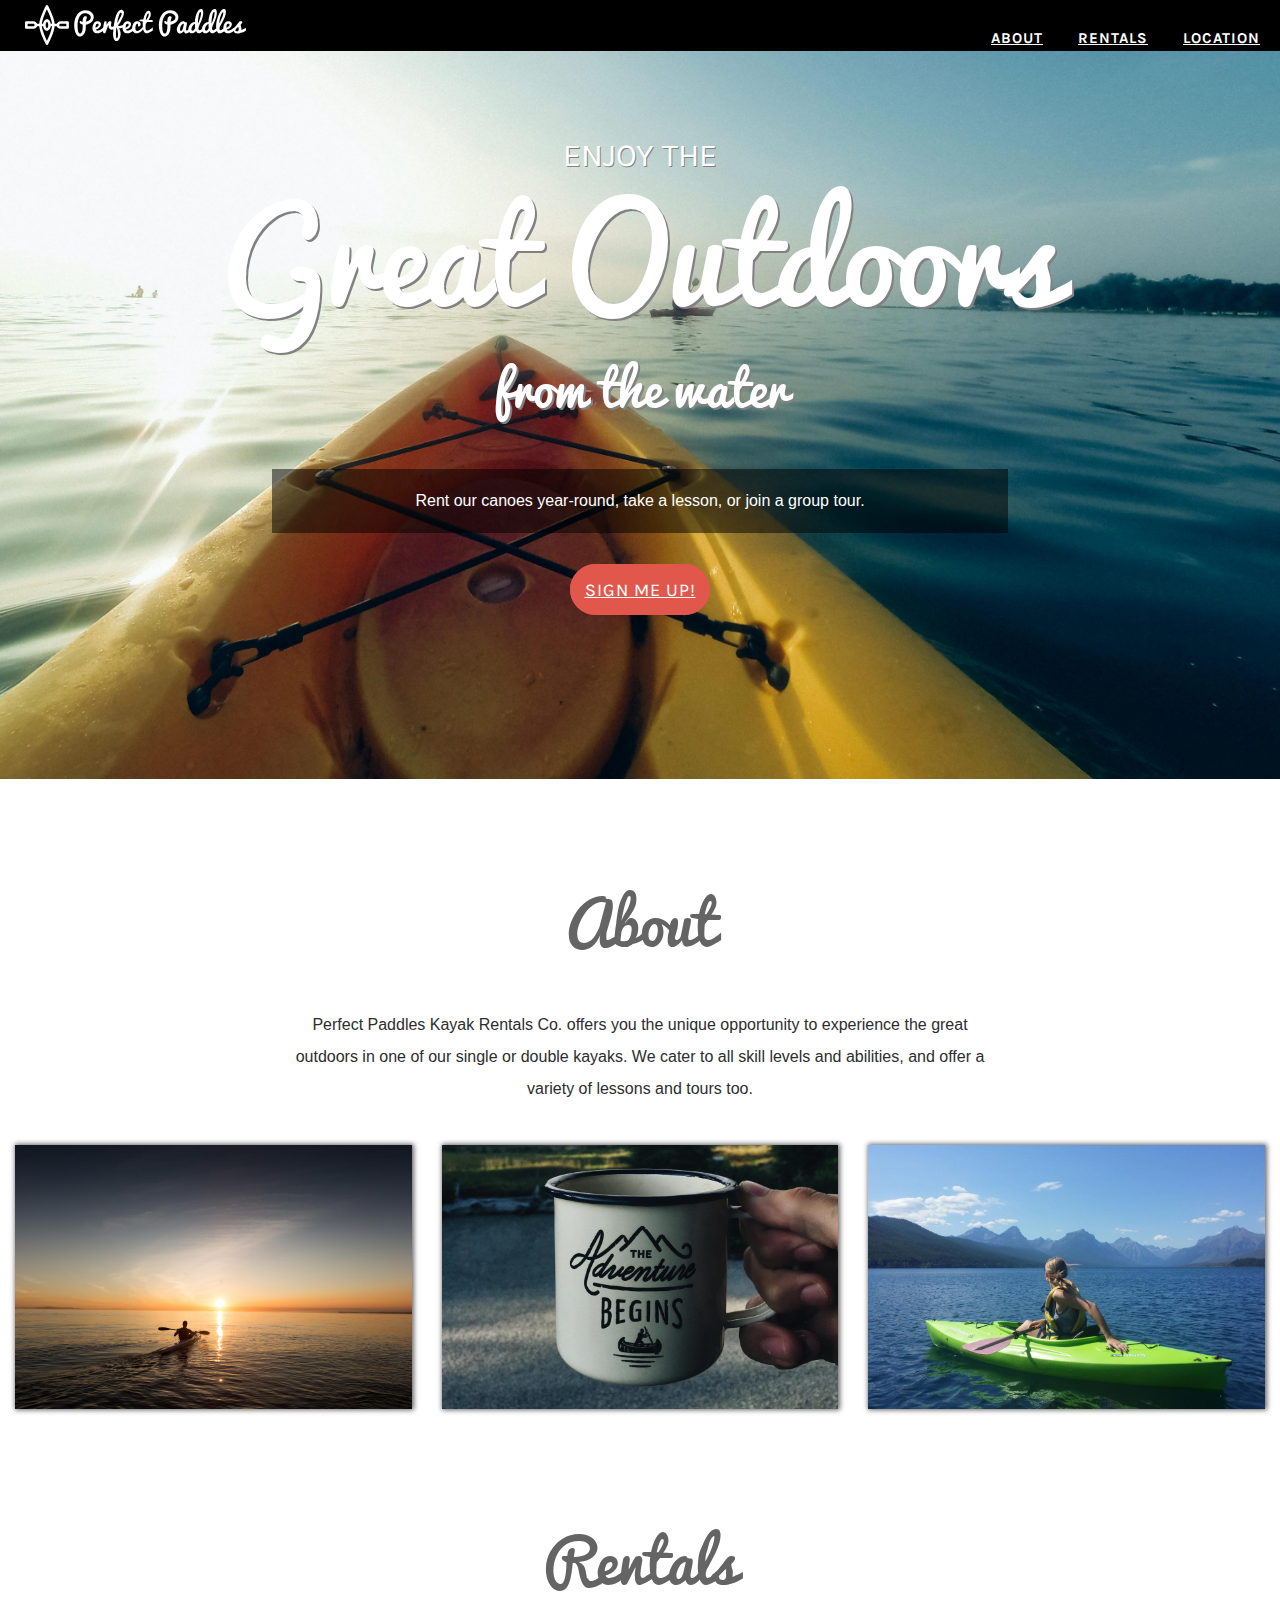
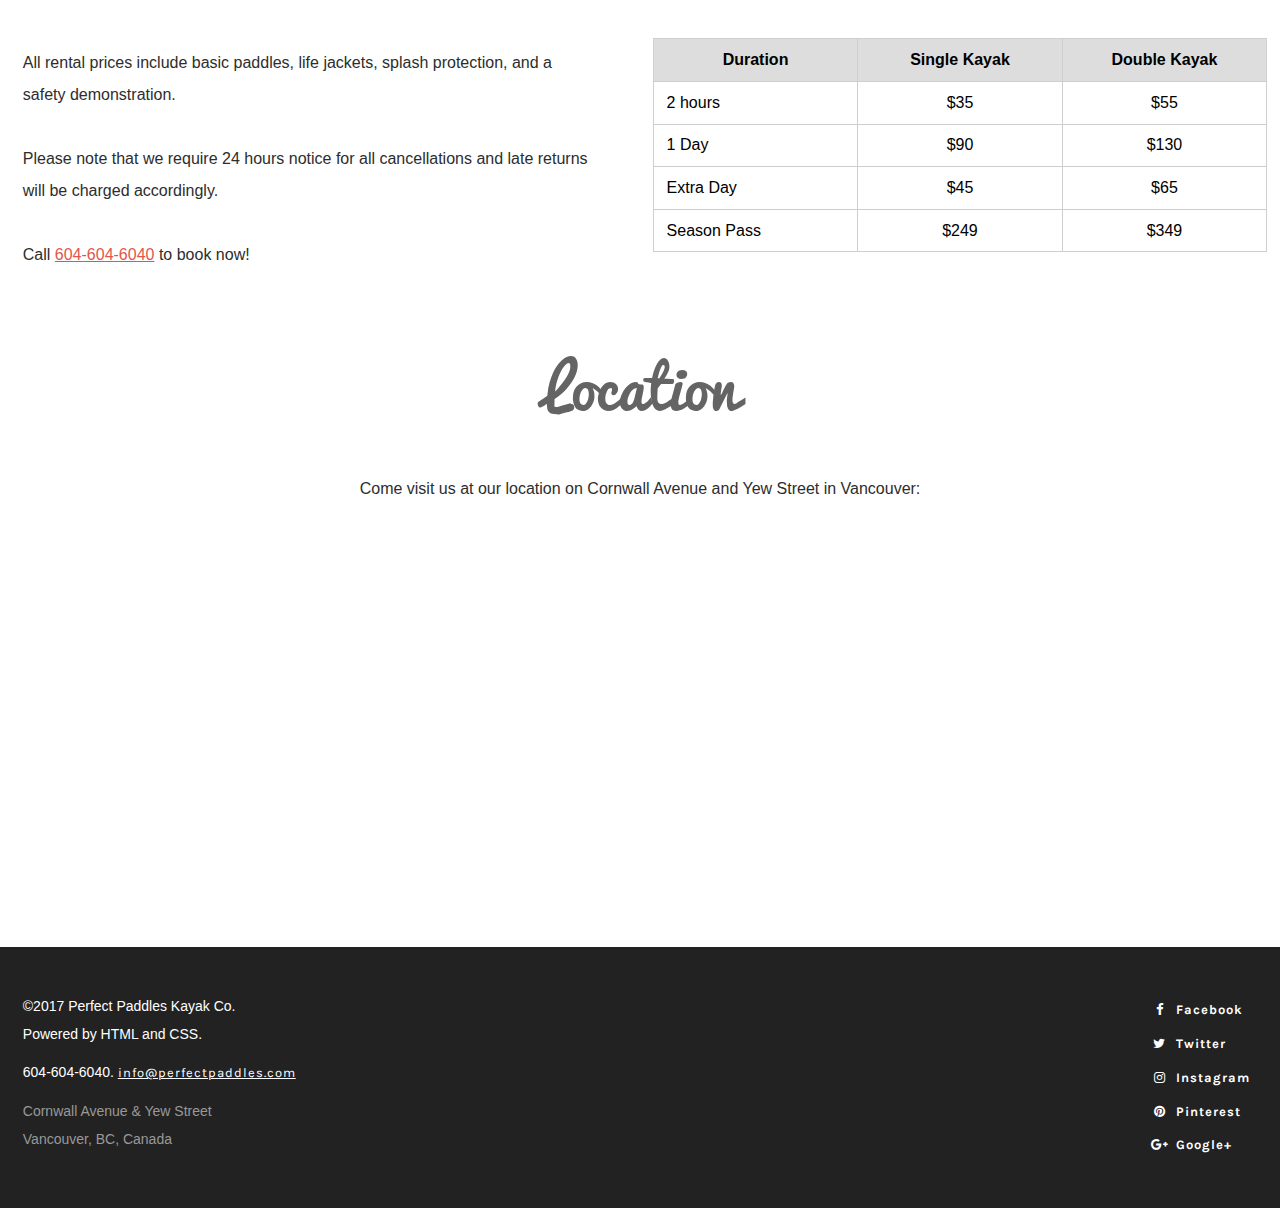
==== commit 2e1c7593: "Final Commit - Richard Williams" ====
--- a/Index.html
+++ b/Index.html
@@ -11,10 +11,10 @@
    <body>
 
      <header>
-      <div class="logo-holder">
+      <div class="holder">
        <img class="logo" src="images/perfect-paddles-logo.svg" alt="Perfect Paddles Logo">
       </div>
-      <div class="menu-holder">
+      <div class="holder">
          <ul>
            <li><a class="a-header" href="#location">Location</a></li>
            <li><a class="a-header" href="#rentals">Rentals</a></li>
--- a/style.css
+++ b/style.css
@@ -91,12 +91,7 @@
     background-color: #000000;
 }
 
-.logo-holder {
-  display: flex;
-  justify-content: center;
-}
-
-.menu-holder {
+.holder {
   display: flex;
   justify-content: center;
 }
@@ -370,7 +365,7 @@
 
 nav ul li {
   display: inline-block;
-  font-size: 1em;
+  font-size: 1.5em;
   font-weight: bold;
 }
 
@@ -393,15 +388,14 @@
 
 @media screen and (min-width: 600px) {
      .banner {background: #ffffff url('images/kayak-bkgd.jpg') no-repeat center top scroll; background-size: cover;}
-     .logo-holder {display: inline;}
-     .menu-holder {display: inline;}
+     .holder {display: inline;}
      .logo {float: left; margin-left: 25px;}
      li {margin-top: 30px;}
      .h1-large {font-size: 10vw; padding-bottom: 15px;}
      .h1-small {font-size: 3.9vw; padding-top: 0.7em;}
      h2 {font-size: 2.5vw;}
 		 h3 {padding-top: 90px;}
-		 .h3-location {padding-top: 30px;}
+		 .h3-location {padding-top: 40px;}
      .promo-images img {width: 31%;}
      .content {width: 48%; margin-left: 1%; margin-right: 1%;}
      .p-primary {padding-left: 22.5%; padding-right: 22.5%;}
@@ -411,8 +405,16 @@
 		 .p-muted {text-align: left; padding-left: 0px; padding-right: 0px; margin-left: 10px; margin-bottom: 10px;}
      nav {display: flex; flex-grow: 1; flex-shrink: 0; flex-basis: 0; justify-content: flex-end;}
 		 nav ul {width: auto; max-width: auto; margin: 0;}
-		 nav ul li {margin: 0 .5em;}
+		 nav ul li {margin: 0 .5em; font-size: 1em;}
 		 footer nav ul {flex-direction: column; justify-content: flex-start; align-items: flex-start; width: auto;}
 		 footer nav ul li {margin: .25em .5em;}
 		 .social-link-words {display: inline; padding-left: 0.35em;}
 }
+
+@media screen and (min-width: 1140px) {
+	   .a-header {font-size: 15px;}
+		 .btn-signup {font-size: 18px;}
+		 h3 {padding-top: 110px;}
+		 .h3-location {padding-top: 50px;}
+		 nav ul li {font-size: 1.2em;}
+}
